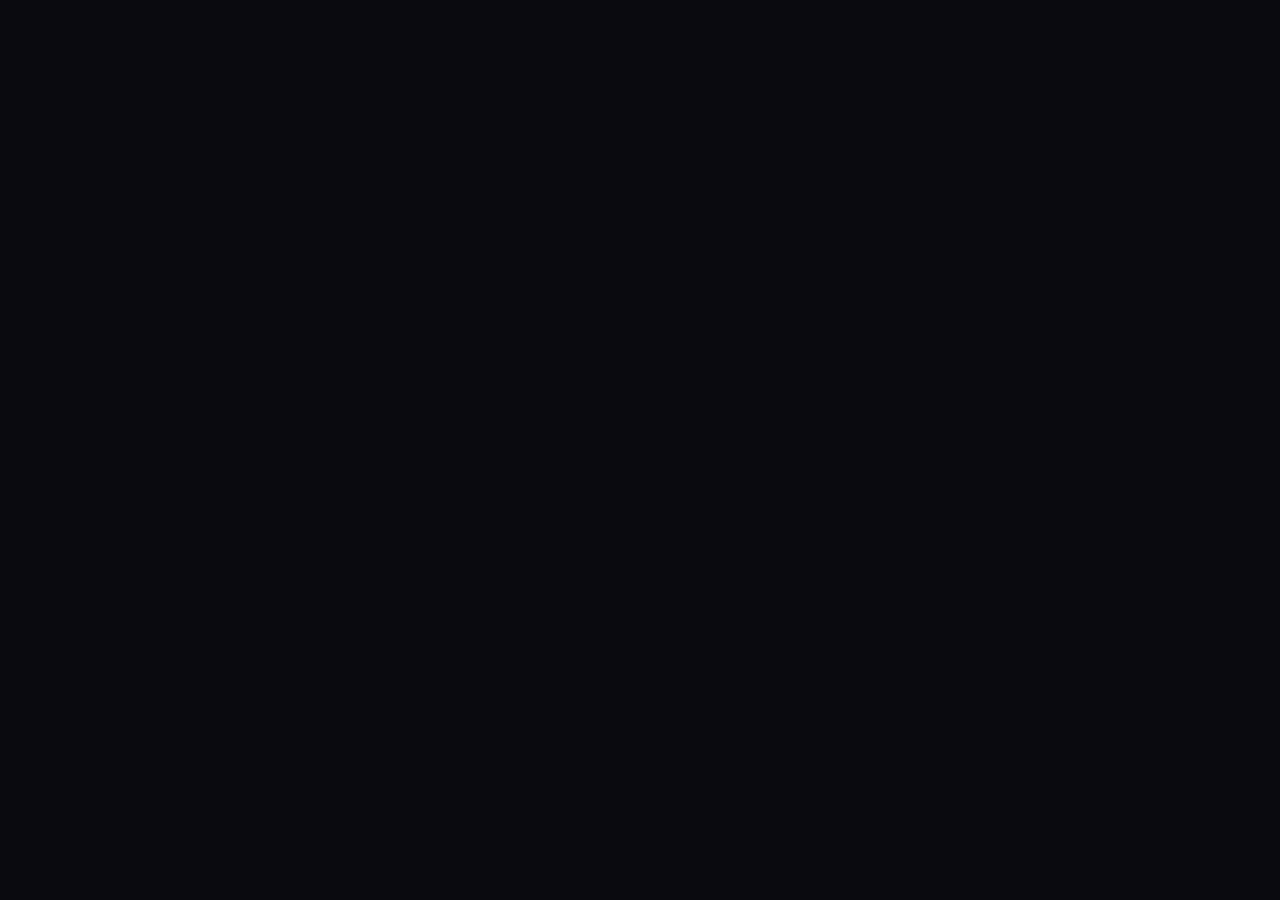
==== VM4/index.html @ 7dccf828 "Add files via upload" ====
<!DOCTYPE html>
<html lang="en">
<head>
<meta charset="UTF-8"/>
<meta name="viewport" content="width=device-width,initial-scale=1.0"/>
<title>PixelForge Pro — Professional Image Editor for Mac</title>
<meta name="description" content="PixelForge Pro is a premium, professional-grade image editing software for Mac users with layers, filters, adjustments and more."/>
<link rel="preconnect" href="https://fonts.googleapis.com"/>
<link href="https://fonts.googleapis.com/css2?family=Inter:wght@300;400;500;600;700&display=swap" rel="stylesheet"/>
<link rel="stylesheet" href="style.css"/>
</head>
<body>

<!-- SPLASH SCREEN -->
<div id="splash">
  <div class="splash-content">
    <div class="splash-logo">
      <svg width="80" height="80" viewBox="0 0 80 80"><defs><linearGradient id="lg1" x1="0%" y1="0%" x2="100%" y2="100%"><stop offset="0%" style="stop-color:#a855f7"/><stop offset="100%" style="stop-color:#06b6d4"/></linearGradient></defs><polygon points="40,4 76,22 76,58 40,76 4,58 4,22" fill="url(#lg1)" opacity="0.15" stroke="url(#lg1)" stroke-width="2"/><text x="40" y="47" text-anchor="middle" fill="url(#lg1)" font-size="22" font-weight="700" font-family="Inter">PF</text></svg>
    </div>
    <h1 class="splash-title">PixelForge <span>Pro</span></h1>
    <p class="splash-sub">Professional Image Editor for Mac</p>
    <div class="splash-bar"><div class="splash-fill" id="splashFill"></div></div>
    <p class="splash-status" id="splashStatus">Initializing engine…</p>
  </div>
</div>

<!-- MAIN APP -->
<div id="app" class="hidden">

  <!-- TOP MENU BAR -->
  <header class="menubar">
    <div class="menu-logo">
      <svg width="22" height="22" viewBox="0 0 80 80"><defs><linearGradient id="lg2" x1="0%" y1="0%" x2="100%" y2="100%"><stop offset="0%" style="stop-color:#a855f7"/><stop offset="100%" style="stop-color:#06b6d4"/></linearGradient></defs><polygon points="40,4 76,22 76,58 40,76 4,58 4,22" fill="url(#lg2)" opacity="0.3" stroke="url(#lg2)" stroke-width="3"/><text x="40" y="47" text-anchor="middle" fill="url(#lg2)" font-size="26" font-weight="700" font-family="Inter">PF</text></svg>
      <span class="app-name">PixelForge <b>Pro</b></span>
    </div>
    <nav class="menu-nav">
      <div class="menu-item" tabindex="0">File
        <div class="dropdown">
          <div class="dd-item" onclick="newDocument()">New… <span>⌘N</span></div>
          <div class="dd-item" onclick="openFile()">Open… <span>⌘O</span></div>
          <div class="dd-sep"></div>
          <div class="dd-item" onclick="saveFile()">Save <span>⌘S</span></div>
          <div class="dd-item" onclick="exportFile()">Export As… <span>⇧⌘E</span></div>
          <div class="dd-sep"></div>
          <div class="dd-item" onclick="closeDoc()">Close <span>⌘W</span></div>
        </div>
      </div>
      <div class="menu-item" tabindex="0">Edit
        <div class="dropdown">
          <div class="dd-item" onclick="histUndo()">Undo <span>⌘Z</span></div>
          <div class="dd-item" onclick="histRedo()">Redo <span>⇧⌘Z</span></div>
          <div class="dd-sep"></div>
          <div class="dd-item" onclick="copyCanvas()">Copy <span>⌘C</span></div>
          <div class="dd-item" onclick="pasteCanvas()">Paste <span>⌘V</span></div>
          <div class="dd-sep"></div>
          <div class="dd-item" onclick="selectAll()">Select All <span>⌘A</span></div>
          <div class="dd-item" onclick="deselect()">Deselect <span>⌘D</span></div>
        </div>
      </div>
      <div class="menu-item" tabindex="0">Image
        <div class="dropdown">
          <div class="dd-item" onclick="showResizeDialog()">Image Size… <span>⌥⌘I</span></div>
          <div class="dd-item" onclick="showCanvasSize()">Canvas Size…</div>
          <div class="dd-sep"></div>
          <div class="dd-item" onclick="rotateImage(90)">Rotate 90° CW</div>
          <div class="dd-item" onclick="rotateImage(-90)">Rotate 90° CCW</div>
          <div class="dd-item" onclick="rotateImage(180)">Rotate 180°</div>
          <div class="dd-sep"></div>
          <div class="dd-item" onclick="flipHorizontal()">Flip Horizontal</div>
          <div class="dd-item" onclick="flipVertical()">Flip Vertical</div>
        </div>
      </div>
      <div class="menu-item" tabindex="0">Filters
        <div class="dropdown">
          <div class="dd-item" onclick="applyFilter('blur')">Gaussian Blur</div>
          <div class="dd-item" onclick="applyFilter('sharpen')">Sharpen</div>
          <div class="dd-item" onclick="applyFilter('grayscale')">Grayscale</div>
          <div class="dd-item" onclick="applyFilter('sepia')">Sepia</div>
          <div class="dd-item" onclick="applyFilter('invert')">Invert</div>
          <div class="dd-item" onclick="applyFilter('emboss')">Emboss</div>
          <div class="dd-item" onclick="applyFilter('vintage')">Vintage</div>
          <div class="dd-item" onclick="applyFilter('vignette')">Vignette</div>
          <div class="dd-item" onclick="applyFilter('pixelate')">Pixelate</div>
        </div>
      </div>
      <div class="menu-item" tabindex="0">View
        <div class="dropdown">
          <div class="dd-item" onclick="setZoom(100)">Actual Size <span>⌘1</span></div>
          <div class="dd-item" onclick="fitToScreen()">Fit to Screen <span>⌘0</span></div>
          <div class="dd-item" onclick="setZoom(200)">Zoom 200%</div>
          <div class="dd-sep"></div>
          <div class="dd-item" onclick="toggleGrid()">Toggle Grid <span>⌘'</span></div>
          <div class="dd-item" onclick="toggleRulers()">Toggle Rulers</div>
        </div>
      </div>
    </nav>
    <div class="menu-right">
      <div class="zoom-control">
        <button onclick="zoomOut()" class="icon-btn" title="Zoom Out">−</button>
        <span id="zoomLabel">100%</span>
        <button onclick="zoomIn()" class="icon-btn" title="Zoom In">+</button>
      </div>
      <button class="btn-primary" onclick="exportFile()">Export</button>
    </div>
  </header>

  <!-- TOOLBAR (left) -->
  <aside class="toolbar" id="toolbar">
    <div class="tool-group">
      <button class="tool-btn active" id="tool-move" onclick="setTool('move')" title="Move (V)"><svg viewBox="0 0 24 24"><path d="M13 6v5h5V6l4 6-4 6v-5h-5v5l-4-6 4-6zM6 13H1l6-4v3h5v2H7v3L1 13z" fill="currentColor"/></svg></button>
      <button class="tool-btn" id="tool-select" onclick="setTool('select')" title="Marquee Select (M)"><svg viewBox="0 0 24 24"><rect x="3" y="3" width="18" height="18" rx="1" stroke="currentColor" stroke-width="2" fill="none" stroke-dasharray="3 2"/></svg></button>
      <button class="tool-btn" id="tool-lasso" onclick="setTool('lasso')" title="Lasso (L)"><svg viewBox="0 0 24 24"><path d="M12 3C7 3 3 7 3 12s4 9 9 9 9-4 9-9" stroke="currentColor" stroke-width="2" fill="none" stroke-linecap="round"/><path d="M21 12c0 2-1 4-3 5" stroke="currentColor" stroke-width="2" fill="none" stroke-linecap="round"/></svg></button>
    </div>
    <div class="tool-sep"></div>
    <div class="tool-group">
      <button class="tool-btn" id="tool-crop" onclick="setTool('crop')" title="Crop (C)"><svg viewBox="0 0 24 24"><path d="M6 2v14h14M18 22V8H4" stroke="currentColor" stroke-width="2" fill="none" stroke-linecap="round"/></svg></button>
      <button class="tool-btn" id="tool-eyedropper" onclick="setTool('eyedropper')" title="Eyedropper (I)"><svg viewBox="0 0 24 24"><path d="M20.71 5.63l-2.34-2.34a1 1 0 00-1.41 0l-3.12 3.12-1.41-1.42-1.42 1.42 1.41 1.41-6.6 6.6A2 2 0 005 16v3h3a2 2 0 001.42-.59l6.6-6.6 1.41 1.42 1.42-1.42-1.42-1.41 3.12-3.12a1 1 0 000-1.65z" fill="currentColor"/></svg></button>
    </div>
    <div class="tool-sep"></div>
    <div class="tool-group">
      <button class="tool-btn" id="tool-brush" onclick="setTool('brush')" title="Brush (B)"><svg viewBox="0 0 24 24"><path d="M7 14c-1.66 0-3 1.34-3 3 0 1.31-1.16 2-2 2 .92 1.22 2.49 2 4 2 2.21 0 4-1.79 4-4 0-1.66-1.34-3-3-3z" fill="currentColor"/><path d="M20.71 4.63l-1.34-1.34a1 1 0 00-1.41 0L9 12.25 11.75 15l8.96-8.96a1 1 0 000-1.41z" fill="currentColor"/></svg></button>
      <button class="tool-btn" id="tool-eraser" onclick="setTool('eraser')" title="Eraser (E)"><svg viewBox="0 0 24 24"><path d="M16.24 3.56l4.95 4.94c.78.79.78 2.05 0 2.84L12 20.53a4.008 4.008 0 01-5.66 0L2.81 17c-.78-.79-.78-2.05 0-2.84l10.6-10.6c.79-.78 2.05-.78 2.83 0zM4.22 15.58l3.54 3.53c.78.79 2.04.79 2.83 0l3.53-3.53-6.36-6.36-3.54 3.36z" fill="currentColor"/></svg></button>
      <button class="tool-btn" id="tool-fill" onclick="setTool('fill')" title="Fill (G)"><svg viewBox="0 0 24 24"><path d="M16.56 8.94L7.62 0 6.21 1.41l2.38 2.38-5.15 5.15a1.49 1.49 0 000 2.12l5.5 5.5c.29.29.68.44 1.06.44s.77-.15 1.06-.44l5.5-5.5c.59-.58.59-1.53 0-2.12zM5.21 10L10 5.21 14.79 10H5.21zM19 11.5s-2 2.17-2 3.5c0 1.1.9 2 2 2s2-.9 2-2c0-1.33-2-3.5-2-3.5z" fill="currentColor"/><path d="M0 20h24v4H0z" fill="currentColor" opacity="0.4"/></svg></button>
    </div>
    <div class="tool-sep"></div>
    <div class="tool-group">
      <button class="tool-btn" id="tool-text" onclick="setTool('text')" title="Text (T)"><svg viewBox="0 0 24 24"><path d="M2.5 4v3h5v12h3V7h5V4h-13zm19 5h-9v3h3v7h3v-7h3V9z" fill="currentColor"/></svg></button>
      <button class="tool-btn" id="tool-shape" onclick="setTool('shape')" title="Shape (U)"><svg viewBox="0 0 24 24"><rect x="3" y="3" width="8" height="8" rx="1" fill="currentColor" opacity="0.7"/><circle cx="17" cy="7" r="4" fill="currentColor" opacity="0.7"/><polygon points="3,21 11,13 11,21" fill="currentColor" opacity="0.7"/><rect x="13" y="13" width="8" height="8" rx="4" fill="currentColor" opacity="0.7"/></svg></button>
      <button class="tool-btn" id="tool-pen" onclick="setTool('pen')" title="Pen (P)"><svg viewBox="0 0 24 24"><path d="M3 17.25V21h3.75L17.81 9.94l-3.75-3.75L3 17.25zM20.71 7.04a1 1 0 000-1.41l-2.34-2.34a1 1 0 00-1.41 0l-1.83 1.83 3.75 3.75 1.83-1.83z" fill="currentColor"/></svg></button>
    </div>
    <div class="tool-sep"></div>
    <!-- Color swatches -->
    <div class="color-swatches">
      <div class="swatch-bg" onclick="pickColor('bg')" style="background:#1a1a2e;" title="Background Color"></div>
      <div class="swatch-fg" id="fgColor" onclick="pickColor('fg')" style="background:#a855f7;" title="Foreground Color"></div>
    </div>
    <input type="color" id="colorPicker" style="display:none" onchange="applyColorPick()"/>
  </aside>

  <!-- CANVAS AREA -->
  <main class="workspace" id="workspace">
    <div class="rulers-h" id="rulersH"></div>
    <div class="rulers-v" id="rulersV"></div>
    <div class="canvas-container" id="canvasContainer">
      <div class="canvas-shadow">
        <canvas id="mainCanvas" width="1200" height="800"></canvas>
        <canvas id="overlayCanvas" width="1200" height="800" style="position:absolute;top:0;left:0;pointer-events:none;"></canvas>
        <div class="grid-overlay hidden" id="gridOverlay"></div>
      </div>
    </div>
    <!-- Drop zone hint -->
    <div class="drop-hint" id="dropHint">
      <div class="drop-box">
        <svg width="64" height="64" viewBox="0 0 64 64"><path d="M32 8l24 16v16L32 56 8 40V24L32 8z" stroke="#a855f7" stroke-width="2" fill="none" opacity="0.5"/><path d="M32 24v16M24 32h16" stroke="#06b6d4" stroke-width="2.5" stroke-linecap="round"/></svg>
        <h2>Drop your image here</h2>
        <p>or click <strong>File → Open</strong> to start editing</p>
        <button class="btn-primary large" onclick="openFile()">Open Image</button>
      </div>
    </div>
  </main>

  <!-- RIGHT PANEL -->
  <aside class="right-panel" id="rightPanel">
    <!-- Tabs -->
    <div class="panel-tabs">
      <button class="panel-tab active" onclick="switchPanel('adjustments')" id="tab-adjustments">Adjustments</button>
      <button class="panel-tab" onclick="switchPanel('layers')" id="tab-layers">Layers</button>
      <button class="panel-tab" onclick="switchPanel('history')" id="tab-history">History</button>
    </div>

    <!-- Adjustments Panel -->
    <div class="panel-content" id="panel-adjustments">
      <div class="adj-section">
        <div class="adj-header" onclick="toggleAdj('basics')">Basics <span id="arr-basics">▾</span></div>
        <div class="adj-body" id="adj-basics">
          <div class="slider-row"><label>Exposure</label><input type="range" min="-100" max="100" value="0" id="sl-exposure" oninput="liveAdjust()"/><span id="val-exposure">0</span></div>
          <div class="slider-row"><label>Contrast</label><input type="range" min="-100" max="100" value="0" id="sl-contrast" oninput="liveAdjust()"/><span id="val-contrast">0</span></div>
          <div class="slider-row"><label>Highlights</label><input type="range" min="-100" max="100" value="0" id="sl-highlights" oninput="liveAdjust()"/><span id="val-highlights">0</span></div>
          <div class="slider-row"><label>Shadows</label><input type="range" min="-100" max="100" value="0" id="sl-shadows" oninput="liveAdjust()"/><span id="val-shadows">0</span></div>
          <div class="slider-row"><label>Whites</label><input type="range" min="-100" max="100" value="0" id="sl-whites" oninput="liveAdjust()"/><span id="val-whites">0</span></div>
          <div class="slider-row"><label>Blacks</label><input type="range" min="-100" max="100" value="0" id="sl-blacks" oninput="liveAdjust()"/><span id="val-blacks">0</span></div>
        </div>
      </div>
      <div class="adj-section">
        <div class="adj-header" onclick="toggleAdj('color')">Color <span id="arr-color">▾</span></div>
        <div class="adj-body" id="adj-color">
          <div class="slider-row"><label>Temperature</label><input type="range" min="-100" max="100" value="0" id="sl-temperature" oninput="liveAdjust()"/><span id="val-temperature">0</span></div>
          <div class="slider-row"><label>Tint</label><input type="range" min="-100" max="100" value="0" id="sl-tint" oninput="liveAdjust()"/><span id="val-tint">0</span></div>
          <div class="slider-row"><label>Vibrance</label><input type="range" min="-100" max="100" value="0" id="sl-vibrance" oninput="liveAdjust()"/><span id="val-vibrance">0</span></div>
          <div class="slider-row"><label>Saturation</label><input type="range" min="-100" max="100" value="0" id="sl-saturation" oninput="liveAdjust()"/><span id="val-saturation">0</span></div>
          <div class="slider-row"><label>Hue</label><input type="range" min="-180" max="180" value="0" id="sl-hue" oninput="liveAdjust()"/><span id="val-hue">0</span></div>
        </div>
      </div>
      <div class="adj-section">
        <div class="adj-header" onclick="toggleAdj('detail')">Detail <span id="arr-detail">▾</span></div>
        <div class="adj-body" id="adj-detail">
          <div class="slider-row"><label>Sharpness</label><input type="range" min="0" max="100" value="0" id="sl-sharpness" oninput="liveAdjust()"/><span id="val-sharpness">0</span></div>
          <div class="slider-row"><label>Noise Reduce</label><input type="range" min="0" max="100" value="0" id="sl-noise" oninput="liveAdjust()"/><span id="val-noise">0</span></div>
          <div class="slider-row"><label>Clarity</label><input type="range" min="-100" max="100" value="0" id="sl-clarity" oninput="liveAdjust()"/><span id="val-clarity">0</span></div>
        </div>
      </div>
      <div class="adj-section">
        <div class="adj-header" onclick="toggleAdj('effects')">Effects <span id="arr-effects">▾</span></div>
        <div class="adj-body" id="adj-effects">
          <div class="slider-row"><label>Vignette</label><input type="range" min="-100" max="100" value="0" id="sl-vignette" oninput="liveAdjust()"/><span id="val-vignette">0</span></div>
          <div class="slider-row"><label>Grain</label><input type="range" min="0" max="100" value="0" id="sl-grain" oninput="liveAdjust()"/><span id="val-grain">0</span></div>
          <div class="slider-row"><label>Blur</label><input type="range" min="0" max="20" value="0" id="sl-blur" oninput="liveAdjust()"/><span id="val-blur">0</span></div>
        </div>
      </div>
      <div class="adj-actions">
        <button class="btn-secondary" onclick="resetAdjustments()">Reset All</button>
        <button class="btn-primary" onclick="applyAdjustments()">Apply</button>
      </div>
    </div>

    <!-- Layers Panel -->
    <div class="panel-content hidden" id="panel-layers">
      <div class="layers-toolbar">
        <button class="icon-btn" onclick="addLayer()" title="New Layer">+</button>
        <button class="icon-btn" onclick="duplicateLayer()" title="Duplicate">⧉</button>
        <button class="icon-btn" onclick="mergeDown()" title="Merge Down">↓</button>
        <button class="icon-btn" onclick="deleteLayer()" title="Delete Layer">🗑</button>
      </div>
      <div class="layer-blend-row">
        <select id="blendMode" onchange="changeBlendMode()">
          <option value="normal">Normal</option>
          <option value="multiply">Multiply</option>
          <option value="screen">Screen</option>
          <option value="overlay">Overlay</option>
          <option value="darken">Darken</option>
          <option value="lighten">Lighten</option>
          <option value="color-dodge">Color Dodge</option>
          <option value="color-burn">Color Burn</option>
          <option value="hard-light">Hard Light</option>
          <option value="soft-light">Soft Light</option>
          <option value="difference">Difference</option>
          <option value="exclusion">Exclusion</option>
          <option value="hue">Hue</option>
          <option value="saturation">Saturation</option>
          <option value="color">Color</option>
          <option value="luminosity">Luminosity</option>
        </select>
        <label>Opacity</label>
        <input type="range" min="0" max="100" value="100" id="layerOpacity" oninput="updateLayerOpacity()"/>
        <span id="opacityLabel">100</span>
      </div>
      <div class="layers-list" id="layersList"></div>
    </div>

    <!-- History Panel -->
    <div class="panel-content hidden" id="panel-history">
      <div class="history-list" id="historyList">
        <div class="history-item active">Open Document</div>
      </div>
      <div class="history-actions">
        <button class="btn-secondary" onclick="clearHistory()">Clear History</button>
      </div>
    </div>
  </aside>

  <!-- BOTTOM STATUS BAR -->
  <footer class="statusbar">
    <span id="statusTool">Tool: Move</span>
    <span class="sep">|</span>
    <span id="statusSize">—</span>
    <span class="sep">|</span>
    <span id="statusCursor">X: — Y: —</span>
    <span class="sep">|</span>
    <span id="statusColor">Color: —</span>
    <div class="statusbar-right">
      <span id="statusZoom">100%</span>
    </div>
  </footer>

</div><!-- end #app -->

<!-- DIALOGS -->
<div class="modal-overlay hidden" id="newDocModal">
  <div class="modal">
    <div class="modal-header"><h3>New Document</h3><button class="modal-close" onclick="closeModal('newDocModal')">✕</button></div>
    <div class="modal-body">
      <div class="form-row"><label>Width (px)</label><input type="number" id="newW" value="1920"/></div>
      <div class="form-row"><label>Height (px)</label><input type="number" id="newH" value="1080"/></div>
      <div class="form-row"><label>Background</label>
        <select id="newBg"><option value="white">White</option><option value="black">Black</option><option value="transparent">Transparent</option></select>
      </div>
      <div class="form-row"><label>Resolution</label><input type="number" id="newDPI" value="72"/> PPI</div>
    </div>
    <div class="modal-footer">
      <button class="btn-secondary" onclick="closeModal('newDocModal')">Cancel</button>
      <button class="btn-primary" onclick="createNewDoc()">Create</button>
    </div>
  </div>
</div>

<div class="modal-overlay hidden" id="resizeModal">
  <div class="modal">
    <div class="modal-header"><h3>Image Size</h3><button class="modal-close" onclick="closeModal('resizeModal')">✕</button></div>
    <div class="modal-body">
      <div class="form-row"><label>Width (px)</label><input type="number" id="resW" value="1200"/></div>
      <div class="form-row"><label>Height (px)</label><input type="number" id="resH" value="800"/></div>
      <div class="form-row"><label>Constrain</label><input type="checkbox" id="resConstrain" checked/></div>
    </div>
    <div class="modal-footer">
      <button class="btn-secondary" onclick="closeModal('resizeModal')">Cancel</button>
      <button class="btn-primary" onclick="doResize()">Apply</button>
    </div>
  </div>
</div>

<div class="toast" id="toast"></div>

<input type="file" id="fileInput" accept="image/*" style="display:none" onchange="loadImage(this)"/>

<script src="app.js"></script>
</body>
</html>
---- VM4/style.css ----
/* ===== RESET & BASE ===== */
*, *::before, *::after { box-sizing: border-box; margin: 0; padding: 0; }
:root {
  --bg0: #0a0a0f;
  --bg1: #0f0f1a;
  --bg2: #141428;
  --bg3: #1a1a35;
  --bg4: #1f1f40;
  --border: rgba(255,255,255,0.07);
  --border2: rgba(168,85,247,0.25);
  --text: #e8e8f0;
  --text2: #9999bb;
  --text3: #6666aa;
  --accent: #a855f7;
  --accent2: #06b6d4;
  --accent-glow: rgba(168,85,247,0.3);
  --accent2-glow: rgba(6,182,212,0.3);
  --success: #22c55e;
  --danger: #ef4444;
  --toolbar-w: 52px;
  --panel-w: 280px;
  --menubar-h: 40px;
  --statusbar-h: 28px;
  --radius: 8px;
  --radius-sm: 5px;
  --shadow: 0 8px 32px rgba(0,0,0,0.5);
}
html, body { height: 100%; overflow: hidden; font-family: 'Inter', system-ui, sans-serif; background: var(--bg0); color: var(--text); font-size: 13px; }
button { cursor: pointer; border: none; outline: none; font-family: inherit; }
input, select { font-family: inherit; }
.hidden { display: none !important; }

/* ===== SCROLLBARS ===== */
::-webkit-scrollbar { width: 6px; height: 6px; }
::-webkit-scrollbar-track { background: var(--bg1); }
::-webkit-scrollbar-thumb { background: var(--bg4); border-radius: 3px; }
::-webkit-scrollbar-thumb:hover { background: var(--accent); }

/* ===== SPLASH SCREEN ===== */
#splash {
  position: fixed; inset: 0; z-index: 9999;
  background: radial-gradient(ellipse at center, #12122a 0%, #0a0a0f 70%);
  display: flex; align-items: center; justify-content: center;
}
.splash-content { text-align: center; }
.splash-logo {
  margin-bottom: 24px;
  animation: floatLogo 3s ease-in-out infinite;
  filter: drop-shadow(0 0 30px rgba(168,85,247,0.6));
}
@keyframes floatLogo { 0%,100%{transform:translateY(0)} 50%{transform:translateY(-8px)} }
.splash-title { font-size: 2.8rem; font-weight: 700; letter-spacing: -1px; color: #fff; }
.splash-title span { background: linear-gradient(135deg, #a855f7, #06b6d4); -webkit-background-clip: text; -webkit-text-fill-color: transparent; background-clip: text; }
.splash-sub { color: var(--text2); margin: 8px 0 32px; font-size: 1rem; letter-spacing: 2px; text-transform: uppercase; font-weight: 300; }
.splash-bar { width: 320px; height: 3px; background: var(--bg3); border-radius: 99px; overflow: hidden; margin: 0 auto 12px; }
.splash-fill { height: 100%; width: 0%; background: linear-gradient(90deg, #a855f7, #06b6d4); border-radius: 99px; transition: width 0.1s linear; }
.splash-status { color: var(--text3); font-size: 0.75rem; letter-spacing: 1px; }

/* ===== MAIN APP LAYOUT ===== */
#app {
  display: grid;
  grid-template-rows: var(--menubar-h) 1fr var(--statusbar-h);
  grid-template-columns: var(--toolbar-w) 1fr var(--panel-w);
  grid-template-areas:
    "menu menu menu"
    "tool workspace panel"
    "tool statusbar statusbar";
  height: 100vh; width: 100vw;
}

/* ===== MENU BAR ===== */
.menubar {
  grid-area: menu;
  display: flex; align-items: center; gap: 4px;
  background: var(--bg1);
  border-bottom: 1px solid var(--border);
  padding: 0 12px;
  height: var(--menubar-h);
  position: relative; z-index: 100;
  backdrop-filter: blur(20px);
  -webkit-backdrop-filter: blur(20px);
}
.menu-logo { display: flex; align-items: center; gap: 8px; margin-right: 16px; }
.app-name { font-size: 0.85rem; font-weight: 600; color: var(--text); letter-spacing: -0.3px; }
.app-name b { background: linear-gradient(135deg, #a855f7, #06b6d4); -webkit-background-clip: text; -webkit-text-fill-color: transparent; background-clip: text; }
.menu-nav { display: flex; gap: 2px; flex: 1; }
.menu-item {
  position: relative; padding: 0 10px; height: var(--menubar-h);
  display: flex; align-items: center; border-radius: var(--radius-sm);
  cursor: pointer; color: var(--text2); font-size: 0.82rem; font-weight: 500;
  transition: all 0.15s; user-select: none;
}
.menu-item:hover, .menu-item:focus { background: var(--bg3); color: var(--text); outline: none; }
.menu-item:hover .dropdown, .menu-item:focus-within .dropdown { display: block; }
.dropdown {
  display: none; position: absolute; top: 100%; left: 0;
  background: var(--bg2); border: 1px solid var(--border2);
  border-radius: var(--radius); padding: 6px 0;
  min-width: 200px; z-index: 200;
  box-shadow: 0 20px 60px rgba(0,0,0,0.7);
  animation: dropIn 0.12s ease;
}
@keyframes dropIn { from{opacity:0;transform:translateY(-6px)} to{opacity:1;transform:translateY(0)} }
.dd-item {
  display: flex; justify-content: space-between; align-items: center;
  padding: 7px 16px; color: var(--text2); cursor: pointer;
  font-size: 0.82rem; transition: all 0.1s;
}
.dd-item:hover { background: var(--accent-glow); color: var(--text); }
.dd-item span { color: var(--text3); font-size: 0.75rem; }
.dd-sep { height: 1px; background: var(--border); margin: 4px 0; }
.menu-right { display: flex; align-items: center; gap: 12px; margin-left: auto; }
.zoom-control { display: flex; align-items: center; gap: 6px; background: var(--bg3); border-radius: var(--radius-sm); padding: 2px 8px; }
.zoom-control span { font-size: 0.78rem; min-width: 38px; text-align: center; color: var(--text2); }

/* ===== TOOLBAR ===== */
.toolbar {
  grid-area: tool;
  width: var(--toolbar-w);
  background: var(--bg1);
  border-right: 1px solid var(--border);
  display: flex; flex-direction: column; align-items: center;
  padding: 8px 0; gap: 2px; overflow-y: auto;
}
.tool-group { display: flex; flex-direction: column; gap: 2px; }
.tool-sep { width: 28px; height: 1px; background: var(--border); margin: 4px 0; }
.tool-btn {
  width: 36px; height: 36px; border-radius: var(--radius-sm);
  background: transparent; color: var(--text3);
  display: flex; align-items: center; justify-content: center;
  transition: all 0.15s; position: relative;
}
.tool-btn svg { width: 18px; height: 18px; }
.tool-btn:hover { background: var(--bg3); color: var(--accent2); }
.tool-btn.active {
  background: var(--accent-glow);
  color: var(--accent);
  box-shadow: 0 0 12px var(--accent-glow);
}
.color-swatches { position: relative; width: 36px; height: 36px; margin-top: 4px; }
.swatch-bg, .swatch-fg {
  width: 22px; height: 22px; border-radius: 4px;
  border: 2px solid rgba(255,255,255,0.2); cursor: pointer;
  position: absolute;
}
.swatch-bg { bottom: 0; right: 0; z-index: 0; }
.swatch-fg { top: 0; left: 0; z-index: 1; box-shadow: 0 0 8px var(--accent-glow); }

/* ===== WORKSPACE ===== */
.workspace {
  grid-area: workspace;
  background:
    radial-gradient(ellipse at 20% 80%, rgba(168,85,247,0.04) 0%, transparent 60%),
    radial-gradient(ellipse at 80% 20%, rgba(6,182,212,0.04) 0%, transparent 60%),
    repeating-conic-gradient(#12121f 0% 25%, #0e0e1a 0% 50%) 0 0 / 24px 24px;
  overflow: hidden; position: relative;
  display: flex; align-items: center; justify-content: center;
}
.canvas-container {
  position: absolute; transform-origin: center center;
  cursor: crosshair;
}
.canvas-shadow { position: relative; }
#mainCanvas { display: block; }
.grid-overlay {
  position: absolute; inset: 0; pointer-events: none;
  background-image:
    linear-gradient(rgba(168,85,247,0.08) 1px, transparent 1px),
    linear-gradient(90deg, rgba(168,85,247,0.08) 1px, transparent 1px);
  background-size: 40px 40px;
}
.drop-hint {
  position: absolute; inset: 0;
  display: flex; align-items: center; justify-content: center;
  z-index: 10; pointer-events: none;
}
.drop-hint.active { pointer-events: all; }
.drop-box {
  text-align: center; padding: 60px 80px;
  background: rgba(15,15,30,0.85);
  border: 2px dashed var(--accent); border-radius: 20px;
  backdrop-filter: blur(20px);
  pointer-events: all;
  animation: pulseBox 3s ease-in-out infinite;
}
@keyframes pulseBox {
  0%,100%{box-shadow:0 0 30px rgba(168,85,247,0.2)}
  50%{box-shadow:0 0 60px rgba(168,85,247,0.4)}
}
.drop-box h2 { font-size: 1.5rem; font-weight: 600; color: var(--text); margin: 20px 0 8px; }
.drop-box p { color: var(--text2); margin-bottom: 24px; font-size: 0.9rem; }

/* ===== RIGHT PANEL ===== */
.right-panel {
  grid-area: panel;
  width: var(--panel-w);
  background: var(--bg1);
  border-left: 1px solid var(--border);
  display: flex; flex-direction: column;
  overflow: hidden;
}
.panel-tabs {
  display: flex; border-bottom: 1px solid var(--border);
  background: var(--bg0);
}
.panel-tab {
  flex: 1; padding: 10px 4px; font-size: 0.78rem; font-weight: 500;
  background: transparent; color: var(--text3);
  border-bottom: 2px solid transparent; transition: all 0.15s;
}
.panel-tab:hover { color: var(--text2); }
.panel-tab.active { color: var(--accent); border-bottom-color: var(--accent); }
.panel-content { flex: 1; overflow-y: auto; padding: 12px; }

/* ===== ADJUSTMENTS ===== */
.adj-section { margin-bottom: 6px; border-radius: var(--radius); overflow: hidden; background: var(--bg2); }
.adj-header {
  padding: 10px 12px; font-weight: 600; font-size: 0.8rem; color: var(--text);
  cursor: pointer; display: flex; justify-content: space-between;
  background: var(--bg3); user-select: none; letter-spacing: 0.3px;
  text-transform: uppercase; font-size: 0.7rem;
}
.adj-header:hover { background: var(--bg4); }
.adj-body { padding: 10px 12px; display: flex; flex-direction: column; gap: 10px; }
.slider-row {
  display: grid; grid-template-columns: 80px 1fr 28px; align-items: center; gap: 8px;
}
.slider-row label { font-size: 0.75rem; color: var(--text2); }
.slider-row span { font-size: 0.72rem; color: var(--accent2); text-align: right; font-variant-numeric: tabular-nums; }
input[type=range] {
  -webkit-appearance: none; height: 3px; border-radius: 99px;
  background: linear-gradient(to right, var(--accent) 50%, var(--bg4) 50%);
  outline: none; cursor: pointer;
}
input[type=range]::-webkit-slider-thumb {
  -webkit-appearance: none; width: 13px; height: 13px; border-radius: 50%;
  background: var(--accent); border: 2px solid var(--bg1);
  box-shadow: 0 0 6px var(--accent-glow); cursor: pointer;
}
input[type=range]::-webkit-slider-thumb:hover { background: var(--accent2); box-shadow: 0 0 10px var(--accent2-glow); }
.adj-actions { display: flex; gap: 8px; padding: 8px 0 4px; }

/* ===== LAYERS ===== */
.layers-toolbar {
  display: flex; gap: 4px; padding: 8px 0; border-bottom: 1px solid var(--border); margin-bottom: 8px;
}
.layer-blend-row {
  display: flex; align-items: center; gap: 6px; margin-bottom: 8px; flex-wrap: wrap;
}
.layer-blend-row select {
  background: var(--bg3); border: 1px solid var(--border); border-radius: var(--radius-sm);
  color: var(--text); padding: 4px 6px; font-size: 0.75rem; flex: 1;
}
.layer-blend-row label { font-size: 0.72rem; color: var(--text3); }
.layer-blend-row input[type=range] { flex: 1; }
.layer-blend-row span { font-size: 0.72rem; color: var(--accent2); min-width: 24px; }
.layers-list { display: flex; flex-direction: column; gap: 4px; }
.layer-item {
  display: flex; align-items: center; gap: 8px; padding: 8px;
  background: var(--bg2); border-radius: var(--radius-sm);
  border: 1px solid transparent; cursor: pointer; transition: all 0.15s;
}
.layer-item:hover { border-color: var(--border2); }
.layer-item.active { border-color: var(--accent); background: var(--bg3); }
.layer-thumb {
  width: 36px; height: 28px; border-radius: 3px;
  background: var(--bg4); overflow: hidden; flex-shrink: 0;
  border: 1px solid var(--border);
}
.layer-thumb canvas { width: 100%; height: 100%; object-fit: cover; }
.layer-info { flex: 1; min-width: 0; }
.layer-name { font-size: 0.8rem; color: var(--text); font-weight: 500; white-space: nowrap; overflow: hidden; text-overflow: ellipsis; }
.layer-type { font-size: 0.68rem; color: var(--text3); }
.layer-eye { font-size: 0.85rem; cursor: pointer; opacity: 0.6; }
.layer-eye:hover { opacity: 1; }

/* ===== HISTORY ===== */
.history-list { display: flex; flex-direction: column; gap: 2px; }
.history-item {
  padding: 7px 10px; border-radius: var(--radius-sm); cursor: pointer;
  font-size: 0.78rem; color: var(--text2); transition: all 0.1s;
  border-left: 2px solid transparent;
}
.history-item:hover { background: var(--bg2); color: var(--text); }
.history-item.active { border-left-color: var(--accent); background: var(--bg3); color: var(--text); }
.history-actions { padding-top: 12px; }

/* ===== STATUS BAR ===== */
.statusbar {
  grid-area: statusbar;
  background: var(--bg0); border-top: 1px solid var(--border);
  display: flex; align-items: center; gap: 0; padding: 0 12px;
  font-size: 0.72rem; color: var(--text3);
}
.statusbar span { padding: 0 8px; }
.statusbar .sep { color: var(--border); padding: 0; }
.statusbar-right { margin-left: auto; color: var(--accent2); font-weight: 600; }

/* ===== BUTTONS ===== */
.btn-primary {
  background: linear-gradient(135deg, #a855f7, #7c3aed);
  color: #fff; padding: 7px 16px; border-radius: var(--radius-sm);
  font-size: 0.8rem; font-weight: 600; transition: all 0.2s;
  box-shadow: 0 0 16px rgba(168,85,247,0.3);
}
.btn-primary:hover { transform: translateY(-1px); box-shadow: 0 4px 20px rgba(168,85,247,0.5); }
.btn-primary:active { transform: translateY(0); }
.btn-primary.large { padding: 12px 32px; font-size: 0.95rem; border-radius: var(--radius); }
.btn-secondary {
  background: var(--bg3); color: var(--text2); padding: 7px 14px;
  border-radius: var(--radius-sm); font-size: 0.8rem; border: 1px solid var(--border);
  transition: all 0.15s;
}
.btn-secondary:hover { background: var(--bg4); color: var(--text); border-color: var(--border2); }
.icon-btn {
  width: 28px; height: 28px; border-radius: var(--radius-sm);
  background: var(--bg3); color: var(--text2); font-size: 0.85rem;
  display: flex; align-items: center; justify-content: center;
  border: 1px solid var(--border); transition: all 0.15s;
}
.icon-btn:hover { background: var(--bg4); color: var(--accent); border-color: var(--border2); }

/* ===== MODALS ===== */
.modal-overlay {
  position: fixed; inset: 0; z-index: 500;
  background: rgba(0,0,0,0.75); backdrop-filter: blur(8px);
  display: flex; align-items: center; justify-content: center;
  animation: fadeIn 0.15s ease;
}
@keyframes fadeIn { from{opacity:0} to{opacity:1} }
.modal {
  background: var(--bg2); border: 1px solid var(--border2);
  border-radius: 14px; min-width: 360px;
  box-shadow: 0 40px 100px rgba(0,0,0,0.8);
  animation: slideUp 0.2s ease;
}
@keyframes slideUp { from{transform:translateY(20px);opacity:0} to{transform:translateY(0);opacity:1} }
.modal-header {
  display: flex; justify-content: space-between; align-items: center;
  padding: 16px 20px; border-bottom: 1px solid var(--border);
}
.modal-header h3 { font-size: 1rem; font-weight: 600; }
.modal-close { background: var(--bg3); color: var(--text2); width: 24px; height: 24px; border-radius: 50%; font-size: 0.75rem; }
.modal-close:hover { background: var(--danger); color: #fff; }
.modal-body { padding: 20px; display: flex; flex-direction: column; gap: 14px; }
.form-row { display: grid; grid-template-columns: 120px 1fr; align-items: center; gap: 10px; }
.form-row label { font-size: 0.82rem; color: var(--text2); }
.form-row input, .form-row select {
  background: var(--bg3); border: 1px solid var(--border); border-radius: var(--radius-sm);
  color: var(--text); padding: 7px 10px; font-size: 0.82rem; width: 100%;
}
.form-row input:focus, .form-row select:focus { outline: none; border-color: var(--accent); box-shadow: 0 0 0 2px var(--accent-glow); }
.modal-footer { display: flex; justify-content: flex-end; gap: 8px; padding: 14px 20px; border-top: 1px solid var(--border); }

/* ===== TOAST ===== */
.toast {
  position: fixed; bottom: 40px; left: 50%; transform: translateX(-50%);
  background: var(--bg3); border: 1px solid var(--border2);
  color: var(--text); padding: 10px 20px; border-radius: 99px;
  font-size: 0.82rem; z-index: 900;
  box-shadow: 0 8px 32px rgba(0,0,0,0.6);
  opacity: 0; transition: opacity 0.2s; pointer-events: none;
}
.toast.show { opacity: 1; }

/* ===== FILTER PRESETS PILL ===== */
.filter-presets {
  display: flex; flex-wrap: wrap; gap: 6px; padding: 10px 0;
}
.filter-pill {
  padding: 4px 12px; border-radius: 99px; font-size: 0.72rem;
  background: var(--bg3); color: var(--text2); border: 1px solid var(--border);
  cursor: pointer; transition: all 0.15s;
}
.filter-pill:hover { background: var(--accent-glow); color: var(--accent); border-color: var(--accent); }
.filter-pill.active { background: var(--accent); color: #fff; border-color: var(--accent); }

/* ===== RULERS ===== */
.rulers-h {
  position: absolute; top: 0; left: 0; right: 0; height: 18px;
  background: var(--bg1); border-bottom: 1px solid var(--border); z-index: 5;
  overflow: hidden; pointer-events: none;
}
.rulers-v {
  position: absolute; top: 18px; left: 0; bottom: 0; width: 18px;
  background: var(--bg1); border-right: 1px solid var(--border); z-index: 5;
  overflow: hidden; pointer-events: none;
}

/* ===== SELECTION OVERLAY ===== */
.selection-rect {
  position: absolute; border: 1.5px dashed rgba(168,85,247,0.9);
  pointer-events: none; z-index: 5;
  animation: marchingAnts 1s linear infinite;
}
@keyframes marchingAnts {
  from { stroke-dashoffset: 0; }
  to { stroke-dashoffset: 16; }
}

/* ===== DRAG OVER ===== */
.workspace.drag-over::after {
  content: 'Drop image here'; position: absolute; inset: 0;
  background: rgba(168,85,247,0.12); border: 2px dashed var(--accent);
  display: flex; align-items: center; justify-content: center;
  font-size: 1.5rem; color: var(--accent); border-radius: 8px; z-index: 20;
  backdrop-filter: blur(4px);
}

/* ===== BRUSH CURSOR ===== */
.brush-cursor {
  position: fixed; pointer-events: none; border-radius: 50%;
  border: 1.5px solid rgba(168,85,247,0.9); z-index: 300;
  transform: translate(-50%,-50%); transition: width 0.05s, height 0.05s;
}
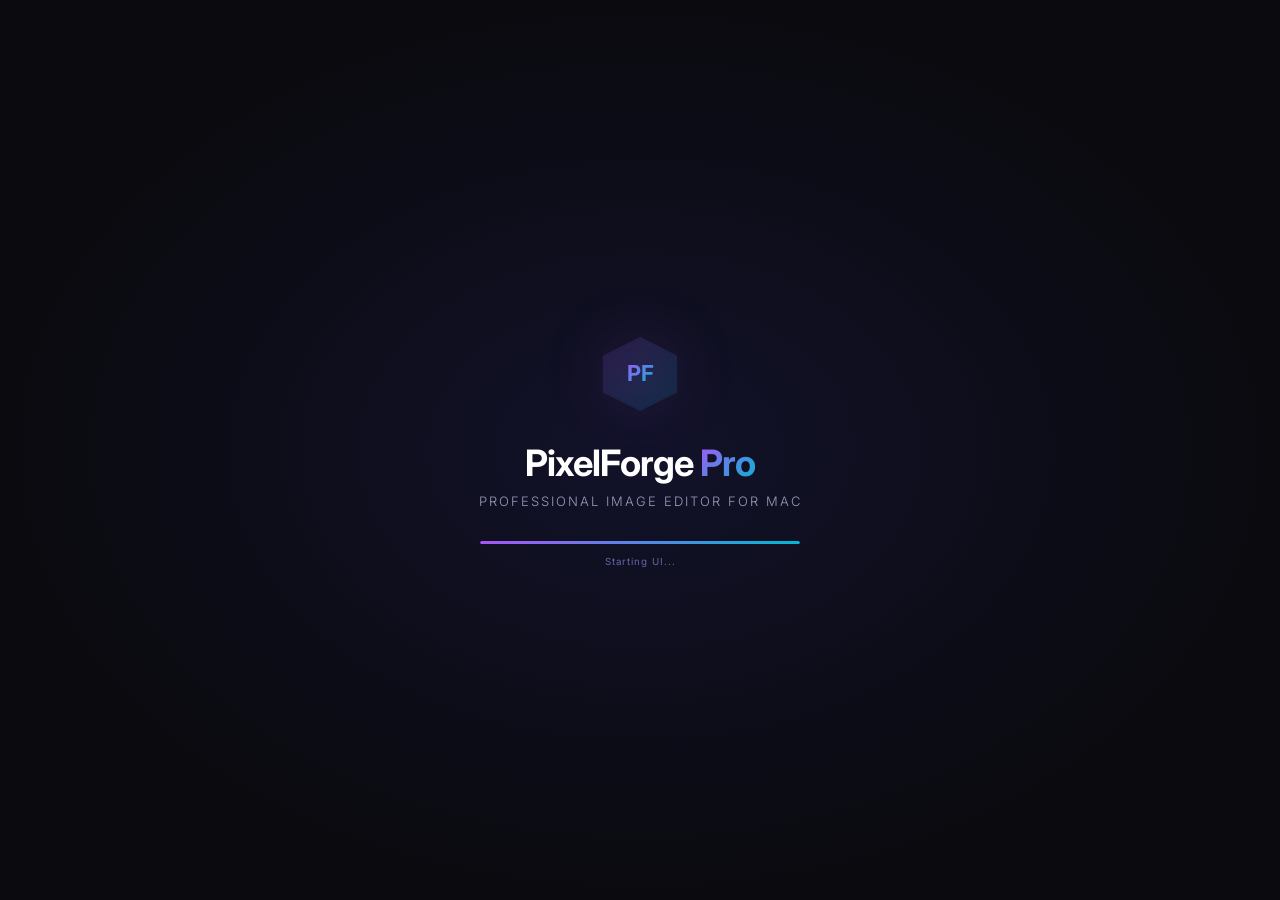
==== commit 8c54b3ef: "change to light room Mainly remove last version and specified for colour grading." ====
--- a/VM4/index.html
+++ b/VM4/index.html
@@ -1,317 +1,392 @@
 <!DOCTYPE html>
 <html lang="en">
+
 <head>
-<meta charset="UTF-8"/>
-<meta name="viewport" content="width=device-width,initial-scale=1.0"/>
-<title>PixelForge Pro — Professional Image Editor for Mac</title>
-<meta name="description" content="PixelForge Pro is a premium, professional-grade image editing software for Mac users with layers, filters, adjustments and more."/>
-<link rel="preconnect" href="https://fonts.googleapis.com"/>
-<link href="https://fonts.googleapis.com/css2?family=Inter:wght@300;400;500;600;700&display=swap" rel="stylesheet"/>
-<link rel="stylesheet" href="style.css"/>
+  <meta charset="UTF-8" />
+  <meta name="viewport" content="width=device-width,initial-scale=1.0" />
+  <title>PixelForge Pro — Professional Image Editor for Mac</title>
+  <meta name="description"
+    content="PixelForge Pro is a premium, professional-grade image editing software for Mac users with layers, filters, adjustments and more." />
+  <link rel="preconnect" href="https://fonts.googleapis.com" />
+  <link href="https://fonts.googleapis.com/css2?family=Inter:wght@300;400;500;600;700&display=swap" rel="stylesheet" />
+  <link rel="stylesheet" href="style.css" />
 </head>
+
 <body>
 
-<!-- SPLASH SCREEN -->
-<div id="splash">
-  <div class="splash-content">
-    <div class="splash-logo">
-      <svg width="80" height="80" viewBox="0 0 80 80"><defs><linearGradient id="lg1" x1="0%" y1="0%" x2="100%" y2="100%"><stop offset="0%" style="stop-color:#a855f7"/><stop offset="100%" style="stop-color:#06b6d4"/></linearGradient></defs><polygon points="40,4 76,22 76,58 40,76 4,58 4,22" fill="url(#lg1)" opacity="0.15" stroke="url(#lg1)" stroke-width="2"/><text x="40" y="47" text-anchor="middle" fill="url(#lg1)" font-size="22" font-weight="700" font-family="Inter">PF</text></svg>
-    </div>
-    <h1 class="splash-title">PixelForge <span>Pro</span></h1>
-    <p class="splash-sub">Professional Image Editor for Mac</p>
-    <div class="splash-bar"><div class="splash-fill" id="splashFill"></div></div>
-    <p class="splash-status" id="splashStatus">Initializing engine…</p>
-  </div>
-</div>
-
-<!-- MAIN APP -->
-<div id="app" class="hidden">
-
-  <!-- TOP MENU BAR -->
-  <header class="menubar">
-    <div class="menu-logo">
-      <svg width="22" height="22" viewBox="0 0 80 80"><defs><linearGradient id="lg2" x1="0%" y1="0%" x2="100%" y2="100%"><stop offset="0%" style="stop-color:#a855f7"/><stop offset="100%" style="stop-color:#06b6d4"/></linearGradient></defs><polygon points="40,4 76,22 76,58 40,76 4,58 4,22" fill="url(#lg2)" opacity="0.3" stroke="url(#lg2)" stroke-width="3"/><text x="40" y="47" text-anchor="middle" fill="url(#lg2)" font-size="26" font-weight="700" font-family="Inter">PF</text></svg>
-      <span class="app-name">PixelForge <b>Pro</b></span>
-    </div>
-    <nav class="menu-nav">
-      <div class="menu-item" tabindex="0">File
-        <div class="dropdown">
-          <div class="dd-item" onclick="newDocument()">New… <span>⌘N</span></div>
-          <div class="dd-item" onclick="openFile()">Open… <span>⌘O</span></div>
-          <div class="dd-sep"></div>
-          <div class="dd-item" onclick="saveFile()">Save <span>⌘S</span></div>
-          <div class="dd-item" onclick="exportFile()">Export As… <span>⇧⌘E</span></div>
-          <div class="dd-sep"></div>
-          <div class="dd-item" onclick="closeDoc()">Close <span>⌘W</span></div>
-        </div>
-      </div>
-      <div class="menu-item" tabindex="0">Edit
-        <div class="dropdown">
-          <div class="dd-item" onclick="histUndo()">Undo <span>⌘Z</span></div>
-          <div class="dd-item" onclick="histRedo()">Redo <span>⇧⌘Z</span></div>
-          <div class="dd-sep"></div>
-          <div class="dd-item" onclick="copyCanvas()">Copy <span>⌘C</span></div>
-          <div class="dd-item" onclick="pasteCanvas()">Paste <span>⌘V</span></div>
-          <div class="dd-sep"></div>
-          <div class="dd-item" onclick="selectAll()">Select All <span>⌘A</span></div>
-          <div class="dd-item" onclick="deselect()">Deselect <span>⌘D</span></div>
-        </div>
-      </div>
-      <div class="menu-item" tabindex="0">Image
-        <div class="dropdown">
-          <div class="dd-item" onclick="showResizeDialog()">Image Size… <span>⌥⌘I</span></div>
-          <div class="dd-item" onclick="showCanvasSize()">Canvas Size…</div>
-          <div class="dd-sep"></div>
-          <div class="dd-item" onclick="rotateImage(90)">Rotate 90° CW</div>
-          <div class="dd-item" onclick="rotateImage(-90)">Rotate 90° CCW</div>
-          <div class="dd-item" onclick="rotateImage(180)">Rotate 180°</div>
-          <div class="dd-sep"></div>
-          <div class="dd-item" onclick="flipHorizontal()">Flip Horizontal</div>
-          <div class="dd-item" onclick="flipVertical()">Flip Vertical</div>
-        </div>
-      </div>
-      <div class="menu-item" tabindex="0">Filters
-        <div class="dropdown">
-          <div class="dd-item" onclick="applyFilter('blur')">Gaussian Blur</div>
-          <div class="dd-item" onclick="applyFilter('sharpen')">Sharpen</div>
-          <div class="dd-item" onclick="applyFilter('grayscale')">Grayscale</div>
-          <div class="dd-item" onclick="applyFilter('sepia')">Sepia</div>
-          <div class="dd-item" onclick="applyFilter('invert')">Invert</div>
-          <div class="dd-item" onclick="applyFilter('emboss')">Emboss</div>
-          <div class="dd-item" onclick="applyFilter('vintage')">Vintage</div>
-          <div class="dd-item" onclick="applyFilter('vignette')">Vignette</div>
-          <div class="dd-item" onclick="applyFilter('pixelate')">Pixelate</div>
-        </div>
-      </div>
-      <div class="menu-item" tabindex="0">View
-        <div class="dropdown">
-          <div class="dd-item" onclick="setZoom(100)">Actual Size <span>⌘1</span></div>
-          <div class="dd-item" onclick="fitToScreen()">Fit to Screen <span>⌘0</span></div>
-          <div class="dd-item" onclick="setZoom(200)">Zoom 200%</div>
-          <div class="dd-sep"></div>
-          <div class="dd-item" onclick="toggleGrid()">Toggle Grid <span>⌘'</span></div>
-          <div class="dd-item" onclick="toggleRulers()">Toggle Rulers</div>
-        </div>
-      </div>
-    </nav>
-    <div class="menu-right">
-      <div class="zoom-control">
-        <button onclick="zoomOut()" class="icon-btn" title="Zoom Out">−</button>
-        <span id="zoomLabel">100%</span>
-        <button onclick="zoomIn()" class="icon-btn" title="Zoom In">+</button>
-      </div>
-      <button class="btn-primary" onclick="exportFile()">Export</button>
-    </div>
-  </header>
-
-  <!-- TOOLBAR (left) -->
-  <aside class="toolbar" id="toolbar">
-    <div class="tool-group">
-      <button class="tool-btn active" id="tool-move" onclick="setTool('move')" title="Move (V)"><svg viewBox="0 0 24 24"><path d="M13 6v5h5V6l4 6-4 6v-5h-5v5l-4-6 4-6zM6 13H1l6-4v3h5v2H7v3L1 13z" fill="currentColor"/></svg></button>
-      <button class="tool-btn" id="tool-select" onclick="setTool('select')" title="Marquee Select (M)"><svg viewBox="0 0 24 24"><rect x="3" y="3" width="18" height="18" rx="1" stroke="currentColor" stroke-width="2" fill="none" stroke-dasharray="3 2"/></svg></button>
-      <button class="tool-btn" id="tool-lasso" onclick="setTool('lasso')" title="Lasso (L)"><svg viewBox="0 0 24 24"><path d="M12 3C7 3 3 7 3 12s4 9 9 9 9-4 9-9" stroke="currentColor" stroke-width="2" fill="none" stroke-linecap="round"/><path d="M21 12c0 2-1 4-3 5" stroke="currentColor" stroke-width="2" fill="none" stroke-linecap="round"/></svg></button>
-    </div>
-    <div class="tool-sep"></div>
-    <div class="tool-group">
-      <button class="tool-btn" id="tool-crop" onclick="setTool('crop')" title="Crop (C)"><svg viewBox="0 0 24 24"><path d="M6 2v14h14M18 22V8H4" stroke="currentColor" stroke-width="2" fill="none" stroke-linecap="round"/></svg></button>
-      <button class="tool-btn" id="tool-eyedropper" onclick="setTool('eyedropper')" title="Eyedropper (I)"><svg viewBox="0 0 24 24"><path d="M20.71 5.63l-2.34-2.34a1 1 0 00-1.41 0l-3.12 3.12-1.41-1.42-1.42 1.42 1.41 1.41-6.6 6.6A2 2 0 005 16v3h3a2 2 0 001.42-.59l6.6-6.6 1.41 1.42 1.42-1.42-1.42-1.41 3.12-3.12a1 1 0 000-1.65z" fill="currentColor"/></svg></button>
-    </div>
-    <div class="tool-sep"></div>
-    <div class="tool-group">
-      <button class="tool-btn" id="tool-brush" onclick="setTool('brush')" title="Brush (B)"><svg viewBox="0 0 24 24"><path d="M7 14c-1.66 0-3 1.34-3 3 0 1.31-1.16 2-2 2 .92 1.22 2.49 2 4 2 2.21 0 4-1.79 4-4 0-1.66-1.34-3-3-3z" fill="currentColor"/><path d="M20.71 4.63l-1.34-1.34a1 1 0 00-1.41 0L9 12.25 11.75 15l8.96-8.96a1 1 0 000-1.41z" fill="currentColor"/></svg></button>
-      <button class="tool-btn" id="tool-eraser" onclick="setTool('eraser')" title="Eraser (E)"><svg viewBox="0 0 24 24"><path d="M16.24 3.56l4.95 4.94c.78.79.78 2.05 0 2.84L12 20.53a4.008 4.008 0 01-5.66 0L2.81 17c-.78-.79-.78-2.05 0-2.84l10.6-10.6c.79-.78 2.05-.78 2.83 0zM4.22 15.58l3.54 3.53c.78.79 2.04.79 2.83 0l3.53-3.53-6.36-6.36-3.54 3.36z" fill="currentColor"/></svg></button>
-      <button class="tool-btn" id="tool-fill" onclick="setTool('fill')" title="Fill (G)"><svg viewBox="0 0 24 24"><path d="M16.56 8.94L7.62 0 6.21 1.41l2.38 2.38-5.15 5.15a1.49 1.49 0 000 2.12l5.5 5.5c.29.29.68.44 1.06.44s.77-.15 1.06-.44l5.5-5.5c.59-.58.59-1.53 0-2.12zM5.21 10L10 5.21 14.79 10H5.21zM19 11.5s-2 2.17-2 3.5c0 1.1.9 2 2 2s2-.9 2-2c0-1.33-2-3.5-2-3.5z" fill="currentColor"/><path d="M0 20h24v4H0z" fill="currentColor" opacity="0.4"/></svg></button>
-    </div>
-    <div class="tool-sep"></div>
-    <div class="tool-group">
-      <button class="tool-btn" id="tool-text" onclick="setTool('text')" title="Text (T)"><svg viewBox="0 0 24 24"><path d="M2.5 4v3h5v12h3V7h5V4h-13zm19 5h-9v3h3v7h3v-7h3V9z" fill="currentColor"/></svg></button>
-      <button class="tool-btn" id="tool-shape" onclick="setTool('shape')" title="Shape (U)"><svg viewBox="0 0 24 24"><rect x="3" y="3" width="8" height="8" rx="1" fill="currentColor" opacity="0.7"/><circle cx="17" cy="7" r="4" fill="currentColor" opacity="0.7"/><polygon points="3,21 11,13 11,21" fill="currentColor" opacity="0.7"/><rect x="13" y="13" width="8" height="8" rx="4" fill="currentColor" opacity="0.7"/></svg></button>
-      <button class="tool-btn" id="tool-pen" onclick="setTool('pen')" title="Pen (P)"><svg viewBox="0 0 24 24"><path d="M3 17.25V21h3.75L17.81 9.94l-3.75-3.75L3 17.25zM20.71 7.04a1 1 0 000-1.41l-2.34-2.34a1 1 0 00-1.41 0l-1.83 1.83 3.75 3.75 1.83-1.83z" fill="currentColor"/></svg></button>
-    </div>
-    <div class="tool-sep"></div>
-    <!-- Color swatches -->
-    <div class="color-swatches">
-      <div class="swatch-bg" onclick="pickColor('bg')" style="background:#1a1a2e;" title="Background Color"></div>
-      <div class="swatch-fg" id="fgColor" onclick="pickColor('fg')" style="background:#a855f7;" title="Foreground Color"></div>
-    </div>
-    <input type="color" id="colorPicker" style="display:none" onchange="applyColorPick()"/>
-  </aside>
-
-  <!-- CANVAS AREA -->
-  <main class="workspace" id="workspace">
-    <div class="rulers-h" id="rulersH"></div>
-    <div class="rulers-v" id="rulersV"></div>
-    <div class="canvas-container" id="canvasContainer">
-      <div class="canvas-shadow">
-        <canvas id="mainCanvas" width="1200" height="800"></canvas>
-        <canvas id="overlayCanvas" width="1200" height="800" style="position:absolute;top:0;left:0;pointer-events:none;"></canvas>
-        <div class="grid-overlay hidden" id="gridOverlay"></div>
-      </div>
-    </div>
-    <!-- Drop zone hint -->
-    <div class="drop-hint" id="dropHint">
-      <div class="drop-box">
-        <svg width="64" height="64" viewBox="0 0 64 64"><path d="M32 8l24 16v16L32 56 8 40V24L32 8z" stroke="#a855f7" stroke-width="2" fill="none" opacity="0.5"/><path d="M32 24v16M24 32h16" stroke="#06b6d4" stroke-width="2.5" stroke-linecap="round"/></svg>
-        <h2>Drop your image here</h2>
-        <p>or click <strong>File → Open</strong> to start editing</p>
-        <button class="btn-primary large" onclick="openFile()">Open Image</button>
-      </div>
-    </div>
-  </main>
-
-  <!-- RIGHT PANEL -->
-  <aside class="right-panel" id="rightPanel">
-    <!-- Tabs -->
-    <div class="panel-tabs">
-      <button class="panel-tab active" onclick="switchPanel('adjustments')" id="tab-adjustments">Adjustments</button>
-      <button class="panel-tab" onclick="switchPanel('layers')" id="tab-layers">Layers</button>
-      <button class="panel-tab" onclick="switchPanel('history')" id="tab-history">History</button>
-    </div>
-
-    <!-- Adjustments Panel -->
-    <div class="panel-content" id="panel-adjustments">
-      <div class="adj-section">
-        <div class="adj-header" onclick="toggleAdj('basics')">Basics <span id="arr-basics">▾</span></div>
-        <div class="adj-body" id="adj-basics">
-          <div class="slider-row"><label>Exposure</label><input type="range" min="-100" max="100" value="0" id="sl-exposure" oninput="liveAdjust()"/><span id="val-exposure">0</span></div>
-          <div class="slider-row"><label>Contrast</label><input type="range" min="-100" max="100" value="0" id="sl-contrast" oninput="liveAdjust()"/><span id="val-contrast">0</span></div>
-          <div class="slider-row"><label>Highlights</label><input type="range" min="-100" max="100" value="0" id="sl-highlights" oninput="liveAdjust()"/><span id="val-highlights">0</span></div>
-          <div class="slider-row"><label>Shadows</label><input type="range" min="-100" max="100" value="0" id="sl-shadows" oninput="liveAdjust()"/><span id="val-shadows">0</span></div>
-          <div class="slider-row"><label>Whites</label><input type="range" min="-100" max="100" value="0" id="sl-whites" oninput="liveAdjust()"/><span id="val-whites">0</span></div>
-          <div class="slider-row"><label>Blacks</label><input type="range" min="-100" max="100" value="0" id="sl-blacks" oninput="liveAdjust()"/><span id="val-blacks">0</span></div>
-        </div>
-      </div>
-      <div class="adj-section">
-        <div class="adj-header" onclick="toggleAdj('color')">Color <span id="arr-color">▾</span></div>
-        <div class="adj-body" id="adj-color">
-          <div class="slider-row"><label>Temperature</label><input type="range" min="-100" max="100" value="0" id="sl-temperature" oninput="liveAdjust()"/><span id="val-temperature">0</span></div>
-          <div class="slider-row"><label>Tint</label><input type="range" min="-100" max="100" value="0" id="sl-tint" oninput="liveAdjust()"/><span id="val-tint">0</span></div>
-          <div class="slider-row"><label>Vibrance</label><input type="range" min="-100" max="100" value="0" id="sl-vibrance" oninput="liveAdjust()"/><span id="val-vibrance">0</span></div>
-          <div class="slider-row"><label>Saturation</label><input type="range" min="-100" max="100" value="0" id="sl-saturation" oninput="liveAdjust()"/><span id="val-saturation">0</span></div>
-          <div class="slider-row"><label>Hue</label><input type="range" min="-180" max="180" value="0" id="sl-hue" oninput="liveAdjust()"/><span id="val-hue">0</span></div>
-        </div>
-      </div>
-      <div class="adj-section">
-        <div class="adj-header" onclick="toggleAdj('detail')">Detail <span id="arr-detail">▾</span></div>
-        <div class="adj-body" id="adj-detail">
-          <div class="slider-row"><label>Sharpness</label><input type="range" min="0" max="100" value="0" id="sl-sharpness" oninput="liveAdjust()"/><span id="val-sharpness">0</span></div>
-          <div class="slider-row"><label>Noise Reduce</label><input type="range" min="0" max="100" value="0" id="sl-noise" oninput="liveAdjust()"/><span id="val-noise">0</span></div>
-          <div class="slider-row"><label>Clarity</label><input type="range" min="-100" max="100" value="0" id="sl-clarity" oninput="liveAdjust()"/><span id="val-clarity">0</span></div>
-        </div>
-      </div>
-      <div class="adj-section">
-        <div class="adj-header" onclick="toggleAdj('effects')">Effects <span id="arr-effects">▾</span></div>
-        <div class="adj-body" id="adj-effects">
-          <div class="slider-row"><label>Vignette</label><input type="range" min="-100" max="100" value="0" id="sl-vignette" oninput="liveAdjust()"/><span id="val-vignette">0</span></div>
-          <div class="slider-row"><label>Grain</label><input type="range" min="0" max="100" value="0" id="sl-grain" oninput="liveAdjust()"/><span id="val-grain">0</span></div>
-          <div class="slider-row"><label>Blur</label><input type="range" min="0" max="20" value="0" id="sl-blur" oninput="liveAdjust()"/><span id="val-blur">0</span></div>
-        </div>
-      </div>
-      <div class="adj-actions">
-        <button class="btn-secondary" onclick="resetAdjustments()">Reset All</button>
-        <button class="btn-primary" onclick="applyAdjustments()">Apply</button>
-      </div>
-    </div>
-
-    <!-- Layers Panel -->
-    <div class="panel-content hidden" id="panel-layers">
-      <div class="layers-toolbar">
-        <button class="icon-btn" onclick="addLayer()" title="New Layer">+</button>
-        <button class="icon-btn" onclick="duplicateLayer()" title="Duplicate">⧉</button>
-        <button class="icon-btn" onclick="mergeDown()" title="Merge Down">↓</button>
-        <button class="icon-btn" onclick="deleteLayer()" title="Delete Layer">🗑</button>
-      </div>
-      <div class="layer-blend-row">
-        <select id="blendMode" onchange="changeBlendMode()">
-          <option value="normal">Normal</option>
-          <option value="multiply">Multiply</option>
-          <option value="screen">Screen</option>
-          <option value="overlay">Overlay</option>
-          <option value="darken">Darken</option>
-          <option value="lighten">Lighten</option>
-          <option value="color-dodge">Color Dodge</option>
-          <option value="color-burn">Color Burn</option>
-          <option value="hard-light">Hard Light</option>
-          <option value="soft-light">Soft Light</option>
-          <option value="difference">Difference</option>
-          <option value="exclusion">Exclusion</option>
-          <option value="hue">Hue</option>
-          <option value="saturation">Saturation</option>
-          <option value="color">Color</option>
-          <option value="luminosity">Luminosity</option>
-        </select>
-        <label>Opacity</label>
-        <input type="range" min="0" max="100" value="100" id="layerOpacity" oninput="updateLayerOpacity()"/>
-        <span id="opacityLabel">100</span>
-      </div>
-      <div class="layers-list" id="layersList"></div>
-    </div>
-
-    <!-- History Panel -->
-    <div class="panel-content hidden" id="panel-history">
-      <div class="history-list" id="historyList">
-        <div class="history-item active">Open Document</div>
-      </div>
-      <div class="history-actions">
-        <button class="btn-secondary" onclick="clearHistory()">Clear History</button>
-      </div>
-    </div>
-  </aside>
-
-  <!-- BOTTOM STATUS BAR -->
-  <footer class="statusbar">
-    <span id="statusTool">Tool: Move</span>
-    <span class="sep">|</span>
-    <span id="statusSize">—</span>
-    <span class="sep">|</span>
-    <span id="statusCursor">X: — Y: —</span>
-    <span class="sep">|</span>
-    <span id="statusColor">Color: —</span>
-    <div class="statusbar-right">
-      <span id="statusZoom">100%</span>
-    </div>
-  </footer>
-
-</div><!-- end #app -->
-
-<!-- DIALOGS -->
-<div class="modal-overlay hidden" id="newDocModal">
-  <div class="modal">
-    <div class="modal-header"><h3>New Document</h3><button class="modal-close" onclick="closeModal('newDocModal')">✕</button></div>
-    <div class="modal-body">
-      <div class="form-row"><label>Width (px)</label><input type="number" id="newW" value="1920"/></div>
-      <div class="form-row"><label>Height (px)</label><input type="number" id="newH" value="1080"/></div>
-      <div class="form-row"><label>Background</label>
-        <select id="newBg"><option value="white">White</option><option value="black">Black</option><option value="transparent">Transparent</option></select>
-      </div>
-      <div class="form-row"><label>Resolution</label><input type="number" id="newDPI" value="72"/> PPI</div>
-    </div>
-    <div class="modal-footer">
-      <button class="btn-secondary" onclick="closeModal('newDocModal')">Cancel</button>
-      <button class="btn-primary" onclick="createNewDoc()">Create</button>
+  <!-- SPLASH SCREEN -->
+  <div id="splash">
+    <div class="splash-content">
+      <div class="splash-logo">
+        <svg width="80" height="80" viewBox="0 0 80 80">
+          <defs>
+            <linearGradient id="lg1" x1="0%" y1="0%" x2="100%" y2="100%">
+              <stop offset="0%" style="stop-color:#a855f7" />
+              <stop offset="100%" style="stop-color:#06b6d4" />
+            </linearGradient>
+          </defs>
+          <polygon points="40,4 76,22 76,58 40,76 4,58 4,22" fill="url(#lg1)" opacity="0.15" stroke="url(#lg1)"
+            stroke-width="2" /><text x="40" y="47" text-anchor="middle" fill="url(#lg1)" font-size="22"
+            font-weight="700" font-family="Inter">PF</text>
+        </svg>
+      </div>
+      <h1 class="splash-title">PixelForge <span>Pro</span></h1>
+      <p class="splash-sub">Professional Image Editor for Mac</p>
+      <div class="splash-bar">
+        <div class="splash-fill" id="splashFill"></div>
+      </div>
+      <p class="splash-status" id="splashStatus">Initializing engine…</p>
     </div>
   </div>
-</div>
-
-<div class="modal-overlay hidden" id="resizeModal">
-  <div class="modal">
-    <div class="modal-header"><h3>Image Size</h3><button class="modal-close" onclick="closeModal('resizeModal')">✕</button></div>
-    <div class="modal-body">
-      <div class="form-row"><label>Width (px)</label><input type="number" id="resW" value="1200"/></div>
-      <div class="form-row"><label>Height (px)</label><input type="number" id="resH" value="800"/></div>
-      <div class="form-row"><label>Constrain</label><input type="checkbox" id="resConstrain" checked/></div>
-    </div>
-    <div class="modal-footer">
-      <button class="btn-secondary" onclick="closeModal('resizeModal')">Cancel</button>
-      <button class="btn-primary" onclick="doResize()">Apply</button>
+
+  <!-- MAIN APP -->
+  <div id="app" class="hidden">
+
+    <!-- TOP MENU BAR -->
+    <header class="menubar">
+      <div class="menu-logo">
+        <svg width="22" height="22" viewBox="0 0 80 80">
+          <defs>
+            <linearGradient id="lg2" x1="0%" y1="0%" x2="100%" y2="100%">
+              <stop offset="0%" style="stop-color:#a855f7" />
+              <stop offset="100%" style="stop-color:#06b6d4" />
+            </linearGradient>
+          </defs>
+          <polygon points="40,4 76,22 76,58 40,76 4,58 4,22" fill="url(#lg2)" opacity="0.3" stroke="url(#lg2)"
+            stroke-width="3" /><text x="40" y="47" text-anchor="middle" fill="url(#lg2)" font-size="26"
+            font-weight="700" font-family="Inter">PF</text>
+        </svg>
+        <span class="app-name">PixelForge <b>Pro</b></span>
+      </div>
+      <nav class="menu-nav">
+        <div class="menu-item" tabindex="0">File
+          <div class="dropdown">
+            <div class="dd-item" onclick="newDocument()">New… <span>⌘N</span></div>
+            <div class="dd-item" onclick="openFile()">Open… <span>⌘O</span></div>
+            <div class="dd-sep"></div>
+            <div class="dd-item" onclick="saveFile()">Save <span>⌘S</span></div>
+            <div class="dd-item" onclick="exportFile()">Export As… <span>⇧⌘E</span></div>
+            <div class="dd-sep"></div>
+            <div class="dd-item" onclick="closeDoc()">Close <span>⌘W</span></div>
+          </div>
+        </div>
+        <div class="menu-item" tabindex="0">Edit
+          <div class="dropdown">
+            <div class="dd-item" onclick="histUndo()">Undo <span>⌘Z</span></div>
+            <div class="dd-item" onclick="histRedo()">Redo <span>⇧⌘Z</span></div>
+            <div class="dd-sep"></div>
+            <div class="dd-item" onclick="copyCanvas()">Copy <span>⌘C</span></div>
+            <div class="dd-item" onclick="pasteCanvas()">Paste <span>⌘V</span></div>
+            <div class="dd-sep"></div>
+            <div class="dd-item" onclick="selectAll()">Select All <span>⌘A</span></div>
+            <div class="dd-item" onclick="deselect()">Deselect <span>⌘D</span></div>
+          </div>
+        </div>
+        <div class="menu-item" tabindex="0">Image
+          <div class="dropdown">
+            <div class="dd-item" onclick="showResizeDialog()">Image Size… <span>⌥⌘I</span></div>
+            <div class="dd-item" onclick="showCanvasSize()">Canvas Size…</div>
+            <div class="dd-sep"></div>
+            <div class="dd-item" onclick="rotateImage(90)">Rotate 90° CW</div>
+            <div class="dd-item" onclick="rotateImage(-90)">Rotate 90° CCW</div>
+            <div class="dd-item" onclick="rotateImage(180)">Rotate 180°</div>
+            <div class="dd-sep"></div>
+            <div class="dd-item" onclick="flipHorizontal()">Flip Horizontal</div>
+            <div class="dd-item" onclick="flipVertical()">Flip Vertical</div>
+          </div>
+        </div>
+        <div class="menu-item" tabindex="0">Filters
+          <div class="dropdown">
+            <div class="dd-item" onclick="applyFilter('blur')">Gaussian Blur</div>
+            <div class="dd-item" onclick="applyFilter('sharpen')">Sharpen</div>
+            <div class="dd-item" onclick="applyFilter('grayscale')">Grayscale</div>
+            <div class="dd-item" onclick="applyFilter('sepia')">Sepia</div>
+            <div class="dd-item" onclick="applyFilter('invert')">Invert</div>
+            <div class="dd-item" onclick="applyFilter('emboss')">Emboss</div>
+            <div class="dd-item" onclick="applyFilter('vintage')">Vintage</div>
+            <div class="dd-item" onclick="applyFilter('vignette')">Vignette</div>
+            <div class="dd-item" onclick="applyFilter('pixelate')">Pixelate</div>
+          </div>
+        </div>
+        <div class="menu-item" tabindex="0">View
+          <div class="dropdown">
+            <div class="dd-item" onclick="setZoom(100)">Actual Size <span>⌘1</span></div>
+            <div class="dd-item" onclick="fitToScreen()">Fit to Screen <span>⌘0</span></div>
+            <div class="dd-item" onclick="setZoom(200)">Zoom 200%</div>
+            <div class="dd-sep"></div>
+            <div class="dd-item" onclick="toggleGrid()">Toggle Grid <span>⌘'</span></div>
+            <div class="dd-item" onclick="toggleRulers()">Toggle Rulers</div>
+          </div>
+        </div>
+      </nav>
+      <div class="menu-right">
+        <div class="zoom-control">
+          <button onclick="zoomOut()" class="icon-btn" title="Zoom Out">−</button>
+          <input type="text" id="zoomInput" value="100%" onchange="handleZoomInput(this.value)" style="width: 45px; text-align: center; background: transparent; border: 1px solid var(--border); border-radius: 4px; color: var(--text1); font-size: 0.85rem; font-weight: 500; outline: none; padding: 2px;">
+          <button onclick="zoomIn()" class="icon-btn" title="Zoom In">+</button>
+        </div>
+        <button class="btn-primary" onclick="exportFile()">Export</button>
+      </div>
+    </header>
+
+    <!-- TOOLBAR (left) -->
+    <aside class="toolbar" id="toolbar">
+      <div class="tool-group">
+        <button class="tool-btn" id="tool-move" onclick="setTool('move')" title="Move (V)"><svg
+            viewBox="0 0 24 24">
+            <path d="M13 6v5h5V6l4 6-4 6v-5h-5v5l-4-6 4-6zM6 13H1l6-4v3h5v2H7v3L1 13z" fill="currentColor" />
+          </svg></button>
+        <button class="tool-btn active" id="tool-crop" onclick="setTool('crop')" title="Crop (C)"><svg viewBox="0 0 24 24">
+            <path d="M6 2v14h14M18 22V8H4" stroke="currentColor" stroke-width="2" fill="none" stroke-linecap="round" />
+          </svg></button>
+      </div>
+    </aside>
+
+    <!-- CANVAS AREA -->
+    <main class="workspace" id="workspace">
+      <div class="rulers-h" id="rulersH"></div>
+      <div class="rulers-v" id="rulersV"></div>
+      <div class="canvas-container" id="canvasContainer">
+        <div class="canvas-shadow" style="position:relative;">
+          <canvas id="mainCanvas" width="1200" height="800"></canvas>
+          <canvas id="overlayCanvas" width="1200" height="800"
+            style="position:absolute;top:0;left:0;pointer-events:none;"></canvas>
+          <div class="grid-overlay hidden" id="gridOverlay"></div>
+          <div id="brushCursor" style="position:absolute; pointer-events:none; border:1px solid rgba(255,255,255,0.8); box-shadow:0 0 0 1px rgba(0,0,0,0.5); border-radius:50%; z-index:100; display:none; transform:translate(-50%, -50%);"></div>
+        </div>
+      </div>
+      <!-- Drop zone hint -->
+      <div class="drop-hint" id="dropHint">
+        <div class="drop-box">
+          <svg width="64" height="64" viewBox="0 0 64 64">
+            <path d="M32 8l24 16v16L32 56 8 40V24L32 8z" stroke="#a855f7" stroke-width="2" fill="none" opacity="0.5" />
+            <path d="M32 24v16M24 32h16" stroke="#06b6d4" stroke-width="2.5" stroke-linecap="round" />
+          </svg>
+          <h2>Drop your image here</h2>
+          <p>or click <strong>File → Open</strong> to start editing</p>
+          <button class="btn-primary large" onclick="openFile()">Open Image</button>
+        </div>
+      </div>
+    </main>
+
+    <!-- RIGHT PANEL -->
+    <aside class="right-panel" id="rightPanel">
+      <!-- Tabs -->
+      <div class="panel-tabs">
+        <button class="panel-tab active" onclick="switchPanel('adjustments')" id="tab-adjustments">Adjustments</button>
+        <button class="panel-tab" onclick="switchPanel('presets')" id="tab-presets">Presets</button>
+        <button class="panel-tab" onclick="switchPanel('layers')" id="tab-layers">Layers</button>
+        <button class="panel-tab" onclick="switchPanel('history')" id="tab-history">History</button>
+      </div>
+
+      <!-- Adjustments Panel -->
+      <div class="panel-content" id="panel-adjustments">
+        <div class="adj-section">
+          <div class="adj-header" onclick="toggleAdj('basics')">Basics <span id="arr-basics">▾</span></div>
+          <div class="adj-body" id="adj-basics">
+            <div class="slider-row"><label>Exposure</label><input type="range" min="-100" max="100" value="0"
+                id="sl-exposure" oninput="liveAdjust()" /><span id="val-exposure">0</span></div>
+            <div class="slider-row"><label>Contrast</label><input type="range" min="-100" max="100" value="0"
+                id="sl-contrast" oninput="liveAdjust()" /><span id="val-contrast">0</span></div>
+            <div class="slider-row"><label>Highlights</label><input type="range" min="-100" max="100" value="0"
+                id="sl-highlights" oninput="liveAdjust()" /><span id="val-highlights">0</span></div>
+            <div class="slider-row"><label>Shadows</label><input type="range" min="-100" max="100" value="0"
+                id="sl-shadows" oninput="liveAdjust()" /><span id="val-shadows">0</span></div>
+            <div class="slider-row"><label>Whites</label><input type="range" min="-100" max="100" value="0"
+                id="sl-whites" oninput="liveAdjust()" /><span id="val-whites">0</span></div>
+            <div class="slider-row"><label>Blacks</label><input type="range" min="-100" max="100" value="0"
+                id="sl-blacks" oninput="liveAdjust()" /><span id="val-blacks">0</span></div>
+          </div>
+        </div>
+        <div class="adj-section">
+          <div class="adj-header" onclick="toggleAdj('color')">Color <span id="arr-color">▾</span></div>
+          <div class="adj-body" id="adj-color">
+            <div class="slider-row"><label>Temperature</label><input type="range" min="-100" max="100" value="0"
+                id="sl-temperature" oninput="liveAdjust()" /><span id="val-temperature">0</span></div>
+            <div class="slider-row"><label>Tint</label><input type="range" min="-100" max="100" value="0" id="sl-tint"
+                oninput="liveAdjust()" /><span id="val-tint">0</span></div>
+            <div class="slider-row"><label>Vibrance</label><input type="range" min="-100" max="100" value="0"
+                id="sl-vibrance" oninput="liveAdjust()" /><span id="val-vibrance">0</span></div>
+            <div class="slider-row"><label>Saturation</label><input type="range" min="-100" max="100" value="0"
+                id="sl-saturation" oninput="liveAdjust()" /><span id="val-saturation">0</span></div>
+            <div class="slider-row"><label>Hue</label><input type="range" min="-180" max="180" value="0" id="sl-hue"
+                oninput="liveAdjust()" /><span id="val-hue">0</span></div>
+          </div>
+        </div>
+        <div class="adj-section">
+          <div class="adj-header" onclick="toggleAdj('detail')">Detail <span id="arr-detail">▾</span></div>
+          <div class="adj-body" id="adj-detail">
+            <div class="slider-row"><label>Sharpness</label><input type="range" min="0" max="100" value="0"
+                id="sl-sharpness" oninput="liveAdjust()" /><span id="val-sharpness">0</span></div>
+            <div class="slider-row"><label>Noise Reduce</label><input type="range" min="0" max="100" value="0"
+                id="sl-noise" oninput="liveAdjust()" /><span id="val-noise">0</span></div>
+            <div class="slider-row"><label>Clarity</label><input type="range" min="-100" max="100" value="0"
+                id="sl-clarity" oninput="liveAdjust()" /><span id="val-clarity">0</span></div>
+          </div>
+        </div>
+        <div class="adj-section">
+          <div class="adj-header" onclick="toggleAdj('effects')">Effects <span id="arr-effects">▾</span></div>
+          <div class="adj-body" id="adj-effects">
+            <div class="slider-row"><label>Vignette</label><input type="range" min="-100" max="100" value="0"
+                id="sl-vignette" oninput="liveAdjust()" /><span id="val-vignette">0</span></div>
+            <div class="slider-row"><label>Grain</label><input type="range" min="0" max="100" value="0" id="sl-grain"
+                oninput="liveAdjust()" /><span id="val-grain">0</span></div>
+            <div class="slider-row"><label>Blur</label><input type="range" min="0" max="20" value="0" id="sl-blur"
+                oninput="liveAdjust()" /><span id="val-blur">0</span></div>
+          </div>
+        </div>
+        <div class="adj-actions">
+          <button class="btn-secondary" onclick="resetAdjustments()">Reset All</button>
+          <button class="btn-primary" onclick="applyAdjustments()">Apply</button>
+        </div>
+      </div>
+
+      <!-- Presets Panel -->
+      <div class="panel-content hidden" id="panel-presets">
+        <div style="display: grid; grid-template-columns: 1fr 1fr; gap: 8px; padding: 12px 0; max-height: calc(100vh - 250px); overflow-y: auto;">
+          <button class="btn-secondary" style="height: 50px; font-weight: 500; font-size: 0.8rem;" onclick="applyPreset('cinematic')">Cinematic</button>
+          <button class="btn-secondary" style="height: 50px; font-weight: 500; font-size: 0.8rem;" onclick="applyPreset('vintage')">Vintage Matte</button>
+          <button class="btn-secondary" style="height: 50px; font-weight: 500; font-size: 0.8rem;" onclick="applyPreset('golden')">Golden Hour</button>
+          <button class="btn-secondary" style="height: 50px; font-weight: 500; font-size: 0.8rem;" onclick="applyPreset('cyberpunk')">Cyberpunk</button>
+          <button class="btn-secondary" style="height: 50px; font-weight: 500; font-size: 0.8rem;" onclick="applyPreset('bwdrama')">B&W Drama</button>
+          <button class="btn-secondary" style="height: 50px; font-weight: 500; font-size: 0.8rem;" onclick="applyPreset('polaroid')">Polaroid</button>
+          <button class="btn-secondary" style="height: 50px; font-weight: 500; font-size: 0.8rem;" onclick="applyPreset('coldblue')">Cold Blue</button>
+          <button class="btn-secondary" style="height: 50px; font-weight: 500; font-size: 0.8rem;" onclick="applyPreset('punchy')">Punchy HDR</button>
+          <button class="btn-secondary" style="height: 50px; font-weight: 500; font-size: 0.8rem;" onclick="applyPreset('y2knostalgia')">Y2K Nostalgia</button>
+          <button class="btn-secondary" style="height: 50px; font-weight: 500; font-size: 0.8rem;" onclick="applyPreset('lofidream')">Lo-Fi Dream</button>
+          <button class="btn-secondary" style="height: 50px; font-weight: 500; font-size: 0.8rem;" onclick="applyPreset('neonglow')">Neon Glow</button>
+          <button class="btn-secondary" style="height: 50px; font-weight: 500; font-size: 0.8rem;" onclick="applyPreset('cleangirl')">Clean Girl</button>
+          <button class="btn-secondary" style="height: 50px; font-weight: 500; font-size: 0.8rem;" onclick="applyPreset('moodyforest')">Moody Forest</button>
+          <button class="btn-secondary" style="height: 50px; font-weight: 500; font-size: 0.8rem;" onclick="applyPreset('kodakportra')">Kodak Portra</button>
+          <button class="btn-secondary" style="height: 50px; font-weight: 500; font-size: 0.8rem;" onclick="applyPreset('fujisuperia')">Fuji Superia</button>
+          <button class="btn-secondary" style="height: 50px; font-weight: 500; font-size: 0.8rem;" onclick="applyPreset('softpastel')">Soft Pastel</button>
+          <button class="btn-secondary" style="height: 50px; font-weight: 500; font-size: 0.8rem;" onclick="applyPreset('darkacademia')">Dark Academia</button>
+          <button class="btn-secondary" style="height: 50px; font-weight: 500; font-size: 0.8rem;" onclick="applyPreset('cyberglitch')">Cyber Glitch</button>
+          <button class="btn-secondary" style="height: 50px; font-weight: 500; font-size: 0.8rem;" onclick="applyPreset('analogdisp')">Analog Film</button>
+          <button class="btn-secondary" style="height: 50px; font-weight: 500; font-size: 0.8rem;" onclick="applyPreset('minimalwhite')">Minimal White</button>
+          <button class="btn-secondary" style="height: 50px; font-weight: 500; font-size: 0.8rem;" onclick="applyPreset('retro90s')">Retro 90s</button>
+          <button class="btn-secondary" style="height: 50px; font-weight: 500; font-size: 0.8rem;" onclick="applyPreset('desertmirage')">Desert Mirage</button>
+          <button class="btn-secondary" style="height: 50px; font-weight: 500; font-size: 0.8rem;" onclick="applyPreset('midnightcity')">Midnight City</button>
+          <button class="btn-secondary" style="height: 50px; font-weight: 500; font-size: 0.8rem;" onclick="applyPreset('etherealglow')">Ethereal Glow</button>
+          <button class="btn-secondary" style="height: 50px; font-weight: 500; font-size: 0.8rem;" onclick="applyPreset('sunsetblvd')">Sunset Blvd</button>
+          <button class="btn-secondary" style="height: 50px; font-weight: 500; font-size: 0.8rem;" onclick="applyPreset('urbangrime')">Urban Grime</button>
+          <button class="btn-secondary" style="height: 50px; font-weight: 500; font-size: 0.8rem;" onclick="applyPreset('softgrunge')">Soft Grunge</button>
+          <button class="btn-secondary" style="height: 50px; font-weight: 500; font-size: 0.8rem;" onclick="applyPreset('vibranthdr')">Vibrant HDR</button>
+        </div>
+        <div class="adj-actions" style="margin-top: auto; padding-top: 16px;">
+          <button class="btn-secondary" onclick="resetAdjustments()">Reset All</button>
+          <button class="btn-primary" onclick="applyAdjustments()">Apply</button>
+        </div>
+      </div>
+
+      <!-- Layers Panel -->
+      <div class="panel-content hidden" id="panel-layers">
+        <div class="layers-toolbar">
+          <button class="icon-btn" onclick="addLayer()" title="New Layer">+</button>
+          <button class="icon-btn" onclick="duplicateLayer()" title="Duplicate">⧉</button>
+          <button class="icon-btn" onclick="mergeDown()" title="Merge Down">↓</button>
+          <button class="icon-btn" onclick="deleteLayer()" title="Delete Layer">🗑</button>
+        </div>
+        <div class="layer-blend-row">
+          <select id="blendMode" onchange="changeBlendMode()">
+            <option value="normal">Normal</option>
+            <option value="multiply">Multiply</option>
+            <option value="screen">Screen</option>
+            <option value="overlay">Overlay</option>
+            <option value="darken">Darken</option>
+            <option value="lighten">Lighten</option>
+            <option value="color-dodge">Color Dodge</option>
+            <option value="color-burn">Color Burn</option>
+            <option value="hard-light">Hard Light</option>
+            <option value="soft-light">Soft Light</option>
+            <option value="difference">Difference</option>
+            <option value="exclusion">Exclusion</option>
+            <option value="hue">Hue</option>
+            <option value="saturation">Saturation</option>
+            <option value="color">Color</option>
+            <option value="luminosity">Luminosity</option>
+          </select>
+          <label>Opacity</label>
+          <input type="range" min="0" max="100" value="100" id="layerOpacity" oninput="updateLayerOpacity()" />
+          <span id="opacityLabel">100</span>
+        </div>
+        <div class="layers-list" id="layersList"></div>
+      </div>
+
+      <!-- History Panel -->
+      <div class="panel-content hidden" id="panel-history">
+        <div class="history-list" id="historyList">
+          <div class="history-item active">Open Document</div>
+        </div>
+        <div class="history-actions">
+          <button class="btn-secondary" onclick="clearHistory()">Clear History</button>
+        </div>
+      </div>
+    </aside>
+
+    <!-- BOTTOM STATUS BAR -->
+    <footer class="statusbar">
+      <span id="statusTool">Tool: Move</span>
+      <span class="sep">|</span>
+      <span id="statusSize">—</span>
+      <span class="sep">|</span>
+      <span id="statusCursor">X: — Y: —</span>
+      <span class="sep">|</span>
+      <span id="statusColor">Color: —</span>
+      <div class="statusbar-right">
+        <span id="statusZoom">100%</span>
+      </div>
+    </footer>
+
+  </div><!-- end #app -->
+
+  <!-- DIALOGS -->
+  <div class="modal-overlay hidden" id="newDocModal">
+    <div class="modal">
+      <div class="modal-header">
+        <h3>New Document</h3><button class="modal-close" onclick="closeModal('newDocModal')">✕</button>
+      </div>
+      <div class="modal-body">
+        <div class="form-row"><label>Width (px)</label><input type="number" id="newW" value="1920" /></div>
+        <div class="form-row"><label>Height (px)</label><input type="number" id="newH" value="1080" /></div>
+        <div class="form-row"><label>Background</label>
+          <select id="newBg">
+            <option value="white">White</option>
+            <option value="black">Black</option>
+            <option value="transparent">Transparent</option>
+          </select>
+        </div>
+        <div class="form-row"><label>Resolution</label><input type="number" id="newDPI" value="72" /> PPI</div>
+      </div>
+      <div class="modal-footer">
+        <button class="btn-secondary" onclick="closeModal('newDocModal')">Cancel</button>
+        <button class="btn-primary" onclick="createNewDoc()">Create</button>
+      </div>
     </div>
   </div>
-</div>
-
-<div class="toast" id="toast"></div>
-
-<input type="file" id="fileInput" accept="image/*" style="display:none" onchange="loadImage(this)"/>
-
-<script src="app.js"></script>
+
+  <div class="modal-overlay hidden" id="resizeModal">
+    <div class="modal">
+      <div class="modal-header">
+        <h3>Image Size</h3><button class="modal-close" onclick="closeModal('resizeModal')">✕</button>
+      </div>
+      <div class="modal-body">
+        <div class="form-row"><label>Width (px)</label><input type="number" id="resW" value="1200" /></div>
+        <div class="form-row"><label>Height (px)</label><input type="number" id="resH" value="800" /></div>
+        <div class="form-row"><label>Constrain</label><input type="checkbox" id="resConstrain" checked /></div>
+      </div>
+      <div class="modal-footer">
+        <button class="btn-secondary" onclick="closeModal('resizeModal')">Cancel</button>
+        <button class="btn-primary" onclick="doResize()">Apply</button>
+      </div>
+    </div>
+  </div>
+
+  <div class="toast" id="toast"></div>
+
+  <input type="file" id="fileInput" accept="image/*" style="display:none" onchange="loadImage(this)" />
+
+  <script src="app.js"></script>
 </body>
+
 </html>
